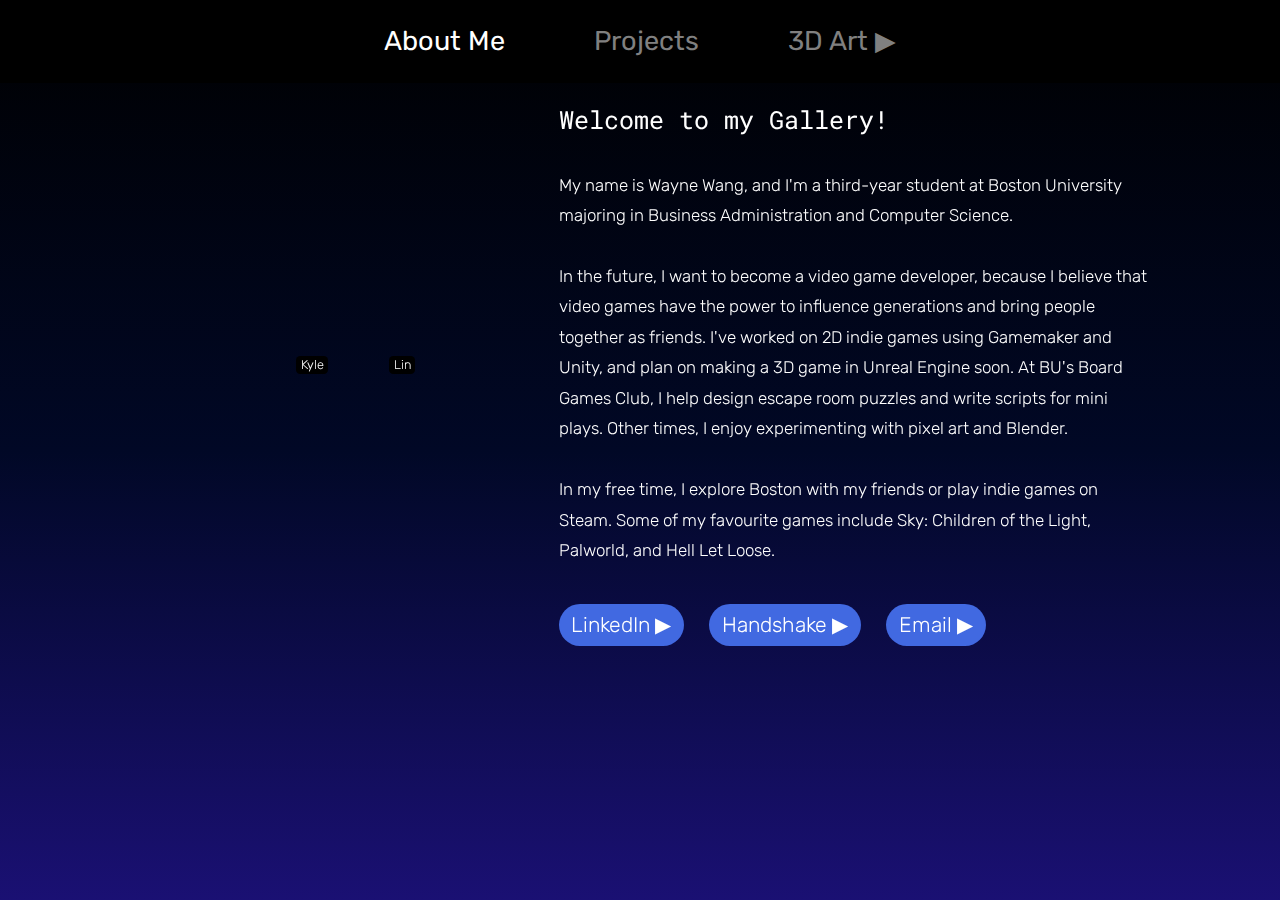
==== index.html @ 63f3626a "add files" ====
<!DOCTYPE html>

<html lang="en-US">
    <head>
        <title>About Me</title>

        <link rel="stylesheet" href="css/desktop.css">
        <link rel="shortcut icon" href="images/favicon.ico">

        <meta charset="UTF-8">
        <meta name="theme-color" content="#1a1073">
        <meta name="description" content="Wayne Wang's Games and Art Portfolio!">
        <meta name="author" content="Wayne Wang">
        <meta name="viewport" content="width=device-width, initial-scale=1.0">
    </head>

    <body>
        <img class="stars" src="images/general/stars.gif" alt="">

        <!-- MY LIFE -->

        <div class="mylife">
            <a class="button" href="https://www.linkedin.com/in/kyle-yung-445439236/" target="_blank">
                <p class="reference kyle">Kyle</p>
            </a>

            <a class="button" href="https://www.linkedin.com/in/lin-khant-ko-231298258/" target="_blank">
                <p class="reference lin">Lin</p>
            </a>

            <img class="mylife" src="images/general/mylife.png" alt="">
        </div>

        <!-- BIO -->
    
        <div class="bio">
            <div class="container">
                <h1 class="welcome">Welcome to my Gallery!</h1>
            </div>

            <div class="container">
                <p class="bio">
                    My name is Wayne Wang, and I'm a third-year student at Boston University 
                    majoring in Business Administration and Computer Science.
    
                    <br><br>
    
                    In the future, I want to become a video game developer, because I believe 
                    that video games have the power to influence generations and bring people 
                    together as friends. I've worked on 2D indie games using Gamemaker and Unity, 
                    and plan on making a 3D game in Unreal Engine soon. At BU's Board Games Club, 
                    I help design escape room puzzles and write scripts for mini plays. Other 
                    times, I enjoy experimenting with pixel art and Blender.
    
                    <br><br>
    
                    In my free time, I explore Boston with my friends or play indie games on Steam. 
                    Some of my favourite games include Sky: Children of the Light, Palworld, 
                    and Hell Let Loose.
                </p>
            </div>

            <div class="container">
                <a class="button" href="https://www.linkedin.com/in/waynewang1234/" target="_blank">
                    <h1 class="button button-bio button-bio-linkedin">LinkedIn ▶</h1>
                </a>

                <a class="button" href="https://bu.joinhandshake.com/profiles/42308959" target="_blank">
                    <h1 class="button button-bio">Handshake ▶</h1>
                </a>

                <a class="button" href="mailto:wangwayne400@gmail.com">
                    <h1 class="button button-bio">Email ▶</h1>
                </a>
            </div>
        </div>

        <!-- MENU -->

        <div class="menu">
            <a class="button" href="index.html">
                <h1 class="menu menu-clicked">About Me</h1>
            </a>
            
            <a class="button" href="projects.html">
                <h1 class="menu">Projects</h1>
            </a>

            <a class="button" href="https://www.instagram.com/quackadoodles.3d/" target="_blank">
                <h1 class="menu">3D Art ▶</h1>
            </a>
        </div>
    </body>
</html>
---- css/desktop.css ----
/* RUBIK */
@import url('https://fonts.googleapis.com/css2?family=Rubik:ital,wght@0,300..900;1,300..900&display=swap');
/* ROBOTO MONO */
@import url('https://fonts.googleapis.com/css2?family=Roboto+Mono:ital,wght@0,100..700;1,100..700&display=swap');

/* TESTING */

/*div {
    border: 1px solid white;
}

/*img.stars {
    position: absolute;
    animation: scrolling 150s linear infinite;
    z-index: 0;
}

@keyframes scrolling {
    100% {
        transform: translateX(-1512px);
    }
}*/

/* GENERAL */

body {
    background-color: #1a1073;
    background-image: linear-gradient(black, #010826, #1a1073);
    background-attachment: fixed;
    overflow: hidden; /* prevent the white space from overscrolling */
    margin: 0;
}

img.stars {
    position: fixed;
    width: 100%;
    margin-top: /*100px*/6.614vw;
    opacity: 0.5;
}

a.button {
    text-decoration: none;
}

h1.button {
    font-family: 'Rubik';
    font-size: /*25px*/1.653vw;
    font-weight: 300;
    color: white;
    border-radius: /*30px*/1.984vw;
    margin-top: /*25px*/1.653vw;;
    margin-left: /*50px*/3.307vw;
    padding-top: /*10px*/0.661vw;
    padding-bottom: /*10px*/0.661vw;
    padding-left: /*15px*/0.992vw;
    padding-right: /*15px*/0.992vw;
    transition: 0.2s;
}

h1.button-bio {
    background-color: royalblue;
    margin-left: /*30px*/1.984vw;
}

h1.button-bio-linkedin {
    margin-left: /*60px*/3.968vw;
}

h1.button-benjy {
    background-color: #c193fd;
}

h1.button-gimmecards {
    background-color: #408CFF;
}

h1.button:hover {
    font-family: 'Rubik';
    font-size: /*25px*/1.653vw;
    font-weight: 300;
    color: black;
    background-color: white;
    border-radius: /*30px*/1.984vw;
    margin-left: /*50px*/3.307vw;
    padding-top: /*10px*/0.661vw;
    padding-bottom: /*10px*/0.661vw;
    padding-left: /*15px*/0.992vw;
    padding-right: /*15px*/0.992vw;
    transition: 0.2s;
}

h1.button-bio:hover {
    margin-left: /*30px*/1.984vw;
}

h1.button-bio-linkedin:hover {
    margin-left: /*60px*/3.968vw;
}

/* MENU */

div.menu {
    position: fixed;
    text-align: center;
    width: 100%;
    background-color: black;
    padding-top: /*30px*/1.984vw;
    padding-bottom: /*30px*/1.984vw;
}

h1.menu {
    display: inline;
    font-family: 'Rubik';
    font-size: /*32px*/2.116vw;
    font-weight: 400;
    color: gray;
    margin-left: /*50px*/3.307vw;
    margin-right: /*50px*/3.307vw;
    transition: 0.2s;
}

h1.menu:hover {
    color: white;
    transition: 0.2s;
}

h1.menu-clicked {
    color: white;
}

/* ABOUT ME */

div.mylife {
    position: fixed;
    margin-top: /*100px*/6.614vw;
}

img.mylife {
    width: /*500px*/33.069vw;
    margin-top: /*20px*/1.323vw;
    margin-left: /*100px*/6.614vw;
}

p.reference {
    position: fixed;
    font-family: 'Rubik';
    font-size: /*15px*/0.992vw;
    font-weight: 300;
    color: white;
    background-color: black;
    border-radius: /*5px*/0.331vw;
    margin-top: /*320px*/21.164vw;
    padding-top: /*2px*/0.132vw;
    padding-bottom: /*2px*/0.132vw;
    padding-left: /*5px*/0.331vw;
    padding-right: /*5px*/0.331vw;
    transition: 0.2s;
}

p.kyle {
    margin-left: /*350px*/23.148vw;
}

p.lin {
    margin-left: /*460px*/30.423vw;
}

p.reference:hover {
    color: black;
    background-color: white;
    transition: 0.2s;
}

h1.welcome {
    font-family: 'Roboto Mono';
    font-size: /*30px*/1.984vw;
    font-weight: 400;
    color: white;
    margin-top: /*120px*/7.937vw;
    margin-left: /*60px*/3.968vw;
}

div.bio {
    position: fixed;
    overflow-y: scroll;
    height: 100%;
    margin-left: /*600px*/39.683vw;
}

p.bio {
    font-family: 'Rubik';
    font-size: /*20px*/1.323vw;
    font-weight: 300;
    color: white;
    line-height: 180%;
    margin-top: /*20px*/1.323vw;
    margin-left: /*60px*/3.968vw;
    margin-right: /*150px*/9.921vw;
}

/* PROJECTS - SIDEBAR */

div.sidebar {
    position: fixed;
    overflow-y: scroll;
    width: 20%;
    height: 100%;
}

div.first-thumbnail {
    margin-top: /*120px*/7.937vw;
}

p.thumbnail {
    text-align: center;
    font-family: 'Rubik';
    font-size: /*16px*/1.058vw;
    font-weight: 300;
    color: white;
    margin-bottom: /*15px*/0.992vw;
}

img.thumbnail {
    display: block;
    width: /*150px*/9.921vw;
    border: /*2px*/0.132vw solid gray;
    border-radius: /*3px*/0.198vw;
    margin-bottom: /*40px*/2.646vw;
    margin-left: auto;
    margin-right: auto;
    transition: 0.2s;
}

img.thumbnail:hover {
    width: /*160px*/10.582vw;
    border: /*3px*/0.198vw solid white;
    transition: 0.2s;
}

img.thumbnail-clicked {
    width: /*160px*/10.582vw;
    border: /*3px*/0.198vw solid white;
}

/* PROJECTS - CONTENT */

div.content {
    display: none;
    position: fixed;
    overflow-y: scroll;
    width: 80%;
    height: 100%;
    margin-left: /*300px*/19.841vw;
}

div.content-clicked {
    display: block;
}

div.container {
    display: flex;
}

embed.trailer {
    width: /*960px*/63.492vw;
    height: /*540px*/35.714vw;
    margin-left: /*50px*/3.307vw;
    /*margin-top: 20px1.323vw*/;
    margin-top: /*120px*/7.937vw;
}

h1.title {
    font-family: 'Roboto Mono';
    font-size: /*35px*/2.315vw;
    font-weight: 400;
    color: white;
    margin-left: /*50px*/3.307vw;
}

h1.date {
    font-family: 'Rubik';
    font-size: /*25px*/1.653vw;
    font-weight: 300;
    color: white;
    margin-left: /*50px*/3.307vw;
    margin-top: /*35px*/2.315vw;
}

p.description {
    font-family: 'Rubik';
    font-size: /*20px*/1.323vw;
    font-weight: 300;
    color: white;
    line-height: 180%;
    margin-left: /*50px*/3.307vw;
    margin-right: /*200px*/13.228vw;
    margin-bottom: /*30px*/1.984vw;
}

a.hyperlink {
    color: deepskyblue;
    transition: 0.2s;
}

a.hyperlink:hover {
    color: cyan;
    transition: 0.2s;
}

img.screenshot {
    display: block;
    width: /*530px*/35.053vw;
    margin-left: /*50px*/3.307vw;
    margin-top: /*20px*/1.323vw;
    transition: 0.2s;
}

img.screenshot-gimmecards {
    display: block;
    width: /*530px*/35.053vw;
    margin-left: /*50px*/3.307vw;
    margin-top: /*20px*/1.323vw;
}

img.screenshot:hover {
    transform: scale(1.05);
}

div.caption {
    width: /*530px*/35.053vw; /*same as image*/
    margin-left: /*50px*/3.307vw;
}

h1.caption {
    text-align: left;
    font-family: 'Rubik';
    font-size: /*15px*/0.992vw;
    font-weight: 300;
    color: white;
}

/* PROJECTS - IMAGE ZOOM OVERLAY */

div.overlay {
    display: none;
    position: fixed;
    width: 100%;
    height: 100%;
    background-color: black;
    opacity: 0.8;
}

img.zoomed-image {
    display: none;
    position: fixed;
    width: 70%;
    margin-left: 15%;
    margin-top: /*120px*/7.937vw;
}

img.x-button {
    display: none;
    position: fixed;
    width: /*50px*/3.307vw;
    margin-left: /*1300px*/85.979vw;
    margin-top: /*120px*/7.937vw;
    opacity: 0.5;
}
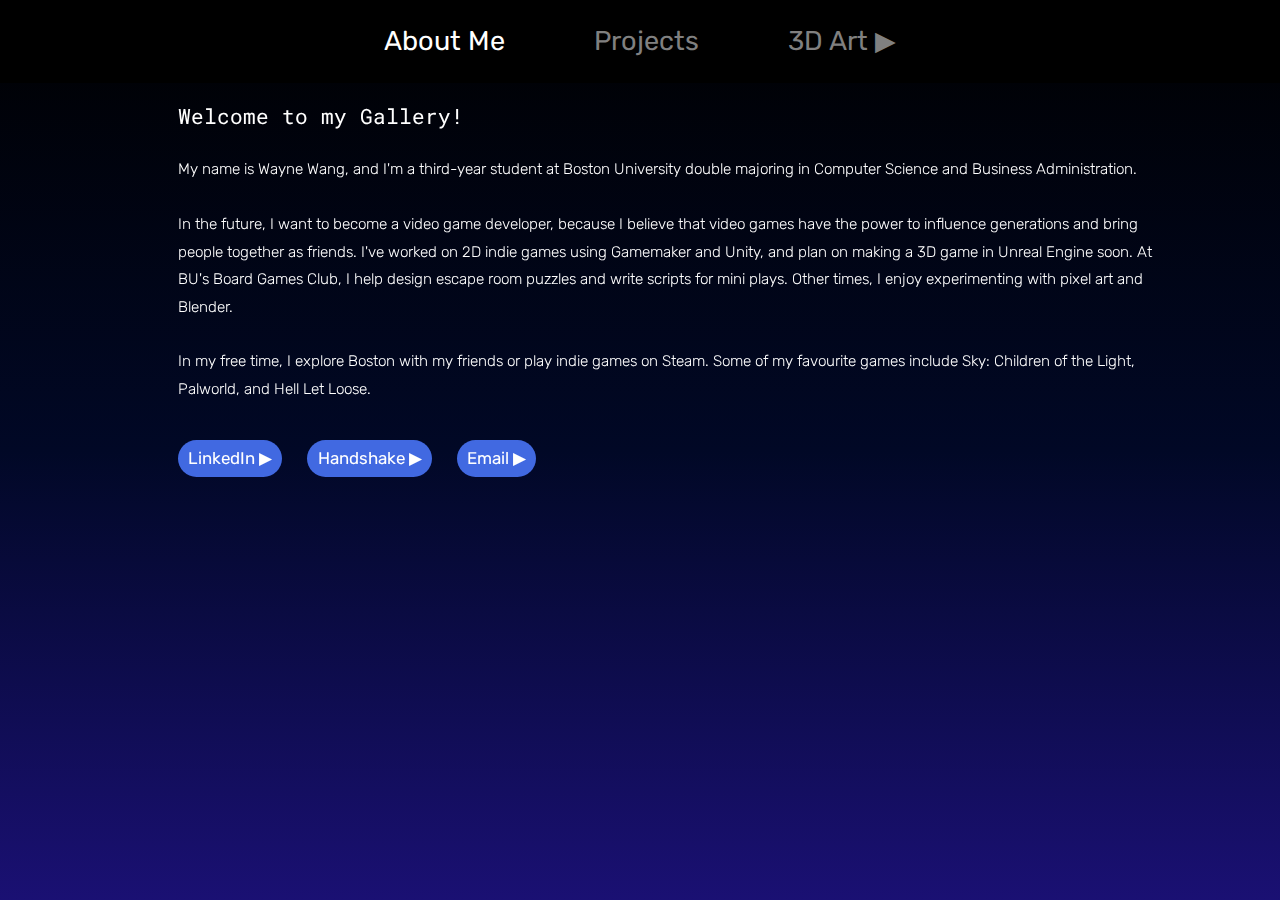
==== commit 01bd2a54: "responsiveness" ====
--- a/index.html
+++ b/index.html
@@ -4,7 +4,7 @@
     <head>
         <title>About Me</title>
 
-        <link rel="stylesheet" href="css/desktop.css">
+        <link rel="stylesheet" href="desktop.css">
         <link rel="shortcut icon" href="images/favicon.ico">
 
         <meta charset="UTF-8">
@@ -17,76 +17,66 @@
     <body>
         <img class="stars" src="images/general/stars.gif" alt="">
 
-        <!-- MY LIFE -->
-
-        <div class="mylife">
-            <a class="button" href="https://www.linkedin.com/in/kyle-yung-445439236/" target="_blank">
-                <p class="reference kyle">Kyle</p>
-            </a>
-
-            <a class="button" href="https://www.linkedin.com/in/lin-khant-ko-231298258/" target="_blank">
-                <p class="reference lin">Lin</p>
-            </a>
-
-            <img class="mylife" src="images/general/mylife.png" alt="">
-        </div>
-
-        <!-- BIO -->
-    
-        <div class="bio">
-            <div class="container">
-                <h1 class="welcome">Welcome to my Gallery!</h1>
+        <div class="aboutme">
+            <div class="mylife">
+                <img class="mylife" src="images/general/mylife.png" alt="">
             </div>
 
-            <div class="container">
-                <p class="bio">
-                    My name is Wayne Wang, and I'm a third-year student at Boston University 
-                    majoring in Business Administration and Computer Science.
+            <div>
+                <div class="container">
+                    <h1 class="welcome">Welcome to my Gallery!</h1>
+                </div>
     
-                    <br><br>
+                <div class="container">
+                    <p class="bio">
+                        My name is Wayne Wang, and I'm a third-year student at Boston University 
+                        double majoring in Computer Science and Business Administration.
+        
+                        <br><br>
+        
+                        In the future, I want to become a video game developer, because I believe 
+                        that video games have the power to influence generations and bring people 
+                        together as friends. I've worked on 2D indie games using Gamemaker and Unity, 
+                        and plan on making a 3D game in Unreal Engine soon. At BU's Board Games Club, 
+                        I help design escape room puzzles and write scripts for mini plays. Other 
+                        times, I enjoy experimenting with pixel art and Blender.
+        
+                        <br><br>
+        
+                        In my free time, I explore Boston with my friends or play indie games on Steam. 
+                        Some of my favourite games include Sky: Children of the Light, Palworld, 
+                        and Hell Let Loose.
+                    </p>
+                </div>
     
-                    In the future, I want to become a video game developer, because I believe 
-                    that video games have the power to influence generations and bring people 
-                    together as friends. I've worked on 2D indie games using Gamemaker and Unity, 
-                    and plan on making a 3D game in Unreal Engine soon. At BU's Board Games Club, 
-                    I help design escape room puzzles and write scripts for mini plays. Other 
-                    times, I enjoy experimenting with pixel art and Blender.
+                <div class="container">
+                    <a class="button button-bio-linkedin" href="https://www.linkedin.com/in/waynewang1234/" target="_blank">
+                        <h1 class="button button-bio">LinkedIn ▶</h1>
+                    </a>
     
-                    <br><br>
+                    <a class="button button-bio-other" href="https://bu.joinhandshake.com/profiles/42308959" target="_blank">
+                        <h1 class="button button-bio">Handshake ▶</h1>
+                    </a>
     
-                    In my free time, I explore Boston with my friends or play indie games on Steam. 
-                    Some of my favourite games include Sky: Children of the Light, Palworld, 
-                    and Hell Let Loose.
-                </p>
-            </div>
-
-            <div class="container">
-                <a class="button" href="https://www.linkedin.com/in/waynewang1234/" target="_blank">
-                    <h1 class="button button-bio button-bio-linkedin">LinkedIn ▶</h1>
-                </a>
-
-                <a class="button" href="https://bu.joinhandshake.com/profiles/42308959" target="_blank">
-                    <h1 class="button button-bio">Handshake ▶</h1>
-                </a>
-
-                <a class="button" href="mailto:wangwayne400@gmail.com">
-                    <h1 class="button button-bio">Email ▶</h1>
-                </a>
+                    <a class="button button-bio-other" href="mailto:wangwayne400@gmail.com">
+                        <h1 class="button button-bio">Email ▶</h1>
+                    </a>
+                </div>
             </div>
         </div>
 
         <!-- MENU -->
 
         <div class="menu">
-            <a class="button" href="index.html">
+            <a class="menu" href="index.html">
                 <h1 class="menu menu-clicked">About Me</h1>
             </a>
             
-            <a class="button" href="projects.html">
+            <a class="menu" href="projects.html">
                 <h1 class="menu">Projects</h1>
             </a>
 
-            <a class="button" href="https://www.instagram.com/quackadoodles.3d/" target="_blank">
+            <a class="menu" href="https://www.instagram.com/quackadoodles.3d/" target="_blank">
                 <h1 class="menu">3D Art ▶</h1>
             </a>
         </div>
--- a/desktop.css
+++ b/desktop.css
@@ -0,0 +1,63 @@
+/* RUBIK */
+@import url('https://fonts.googleapis.com/css2?family=Rubik:ital,wght@0,300..900;1,300..900&display=swap');
+/* ROBOTO MONO */
+@import url('https://fonts.googleapis.com/css2?family=Roboto+Mono:ital,wght@0,100..700;1,100..700&display=swap');
+/* CSS FILES */
+@import url(css/buttons.css);
+@import url(css/menu.css);
+@import url(css/aboutme.css);
+@import url(css/projects-sidebar.css);
+@import url(css/projects-content.css);
+@import url(css/projects-overlay.css);
+
+/* TESTING */
+
+/*div {
+    border: 1px solid white;
+}
+
+a {
+    border: 1px solid red;
+    padding: 0;
+}
+
+h1 {
+    border: 1px solid white;
+}
+
+/*img.stars {
+    position: absolute;
+    animation: scrolling 150s linear infinite;
+    z-index: 0;
+}
+
+@keyframes scrolling {
+    100% {
+        transform: translateX(-1512px);
+    }
+}*/
+
+/* Hide scrollbar for Chrome, Safari and Opera */
+::-webkit-scrollbar {
+    display: none;
+}
+
+body {
+    overflow: hidden; /* prevent the white space from overscrolling */
+    cursor: auto;
+    background-color: #1a1073;
+    background-image: linear-gradient(black, #010826, #1a1073);
+    background-attachment: fixed;
+    margin: 0;
+}
+
+a {
+    text-decoration: none;
+}
+
+img.stars {
+    position: fixed;
+    width: 100%;
+    margin-top: /*100px*/6.614vw;
+    opacity: 0.5;
+}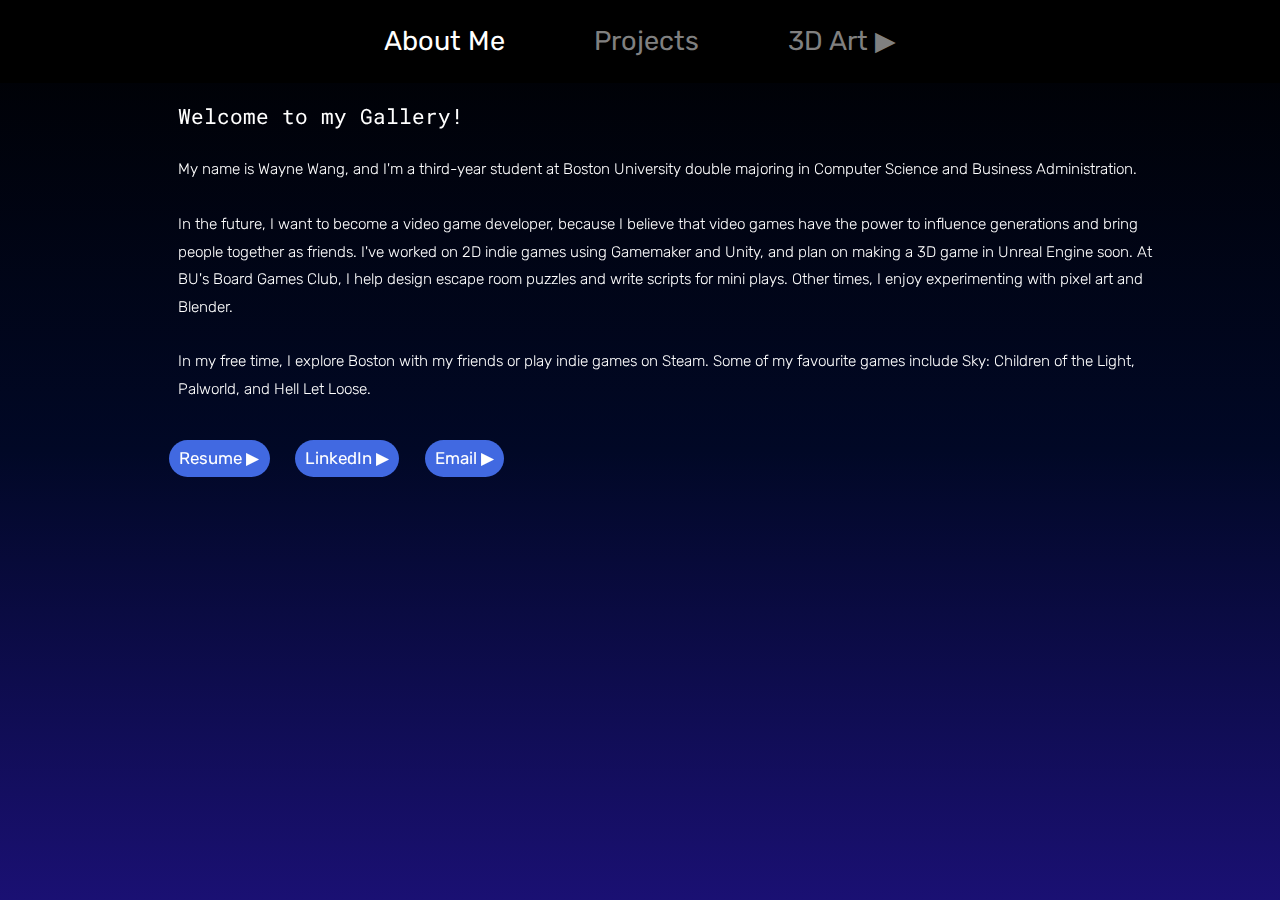
==== commit a51d8b37: "add resume" ====
--- a/index.html
+++ b/index.html
@@ -16,6 +16,8 @@
 
     <body>
         <img class="stars" src="images/general/stars.gif" alt="">
+
+        <!-- ABOUT ME -->
 
         <div class="aboutme">
             <div class="mylife">
@@ -50,12 +52,12 @@
                 </div>
     
                 <div class="container">
-                    <a class="button button-bio-linkedin" href="https://www.linkedin.com/in/waynewang1234/" target="_blank">
-                        <h1 class="button button-bio">LinkedIn ▶</h1>
+                    <a class="button button-bio-leftest" href="https://drive.google.com/file/d/10car9-J_X48nXOm5zCRkZk3iUbg3ZYQm/view" target="_blank">
+                        <h1 class="button button-bio">Resume ▶</h1>
                     </a>
     
-                    <a class="button button-bio-other" href="https://bu.joinhandshake.com/profiles/42308959" target="_blank">
-                        <h1 class="button button-bio">Handshake ▶</h1>
+                    <a class="button button-bio-other" href="https://www.linkedin.com/in/yijiwang/" target="_blank">
+                        <h1 class="button button-bio">LinkedIn ▶</h1>
                     </a>
     
                     <a class="button button-bio-other" href="mailto:wangwayne400@gmail.com">
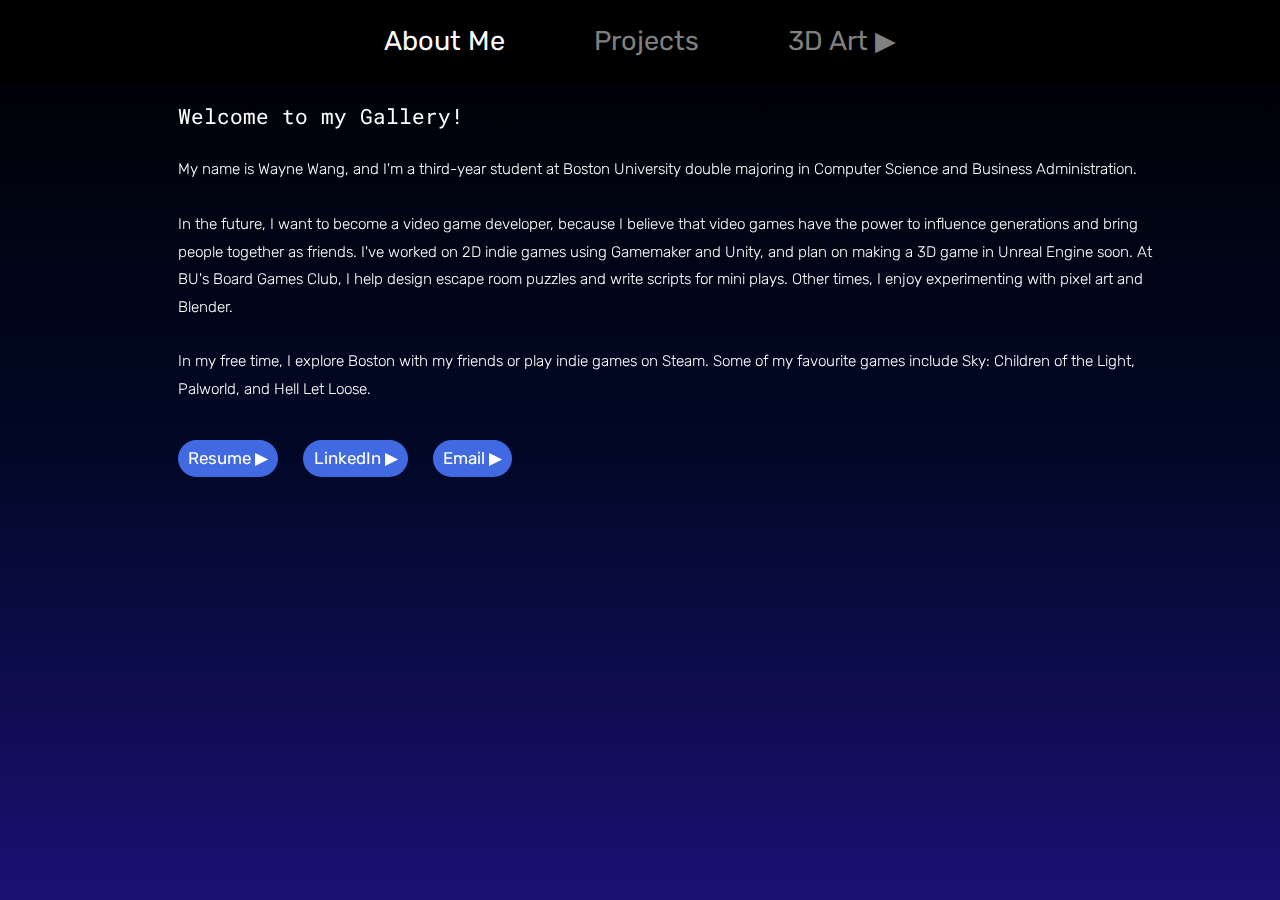
==== commit 11a1176c: "typo" ====
--- a/index.html
+++ b/index.html
@@ -52,7 +52,7 @@
                 </div>
     
                 <div class="container">
-                    <a class="button button-bio-leftest" href="https://drive.google.com/file/d/10car9-J_X48nXOm5zCRkZk3iUbg3ZYQm/view" target="_blank">
+                    <a class="button button-bio-leftmost" href="https://drive.google.com/file/d/10car9-J_X48nXOm5zCRkZk3iUbg3ZYQm/view" target="_blank">
                         <h1 class="button button-bio">Resume ▶</h1>
                     </a>
     
